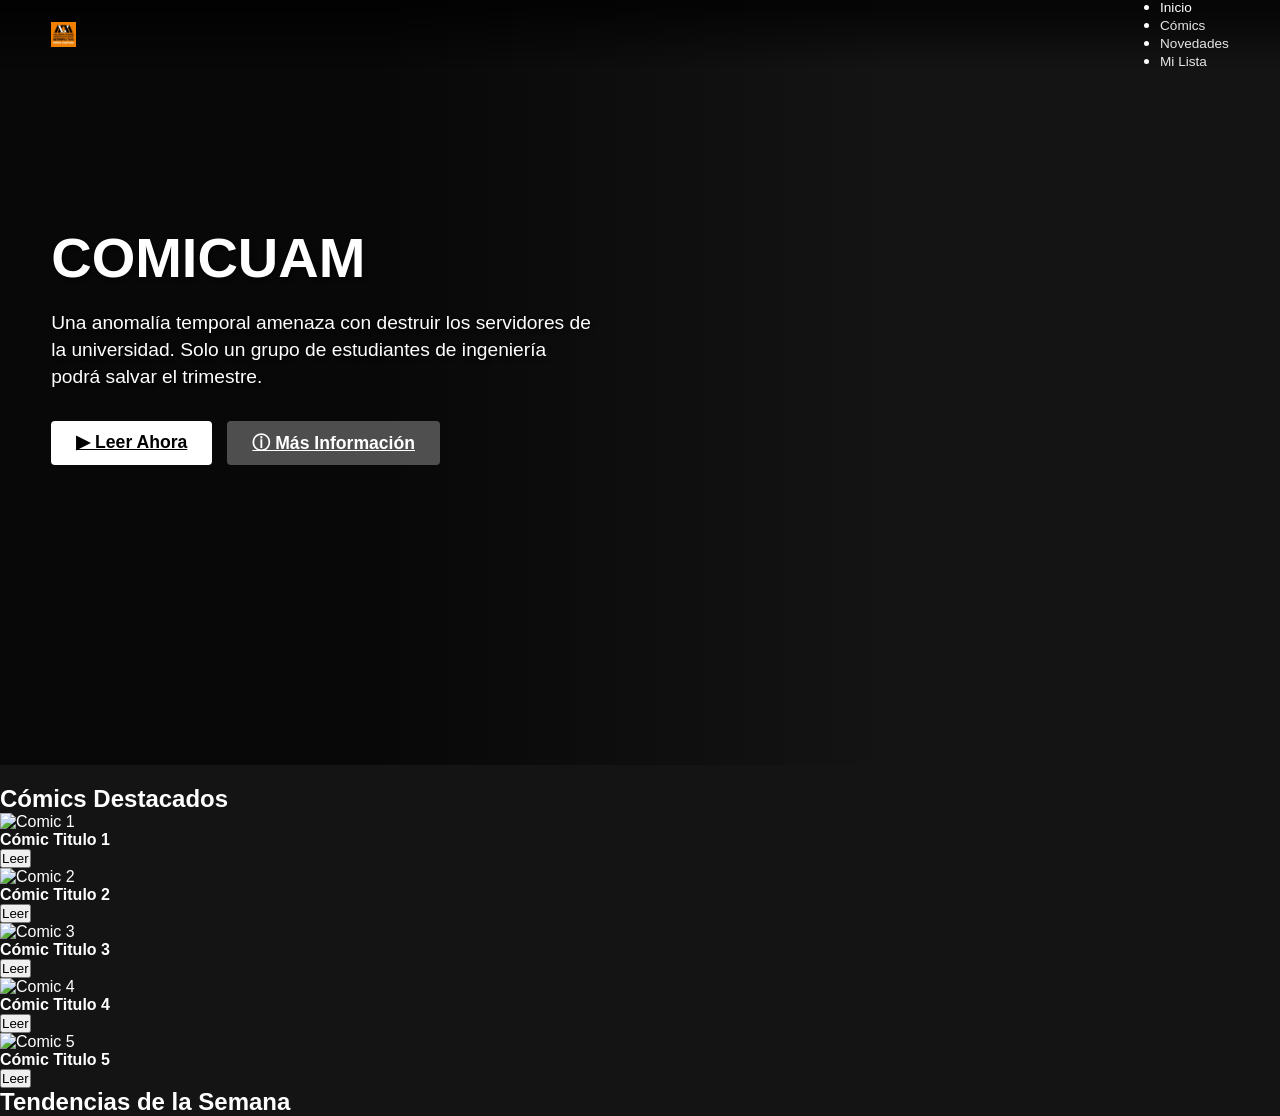
==== index/index.html @ 6ba4bd82 "feat: agregar carpetas de estilo , imagenes e index para vislizar interfaz 7" ====
<!DOCTYPE html>
<html lang="es">  
<head>
    <meta charset="UTF-8">
    <meta http-equiv="X-UA-Compatible" content="IE=edge">
    <meta name="viewport" content="width=device-width, initial-scale=1.0">
    <title>ComicUam</title>
    <link rel="stylesheet" href="../css/p1.css">
</head>
<body>

    <header class="netflix-navbar">
        <div class="logo">
            <img src="../img/logo.jpeg" alt="Logo de ComicUam">
        </div>
        <nav class="nav-links">
            <ul>
                <li><a href="#" class="active">Inicio</a></li>
                <li><a href="#">Cómics</a></li>
                <li><a href="#">Novedades</a></li>
                <li><a href="#">Mi Lista</a></li>
            </ul>
        </nav>
    </header>

    <main class="main-container">
        
        <section class="hero-banner">
            <div class="hero-overlay"></div>
            <div class="hero-content">
                <h1 class="hero-title">COMICUAM</h1>
                <p class="hero-description">
                    Una anomalía temporal amenaza con destruir los servidores de la universidad. Solo un grupo de estudiantes de ingeniería podrá salvar el trimestre.
                </p>
                <div class="hero-buttons">
                    <a href="#" class="btn btn-play">▶ Leer Ahora</a>
                    <a href="#" class="btn btn-info">ⓘ Más Información</a>
                </div>
            </div>
        </section>

        <section class="comic-row">
            <h2>Cómics Destacados</h2>
            <div class="comic-slider">
                <div class="comic-card">
                    <img src="../img/comic1.jpg" alt="Comic 1">
                    <div class="card-hover-info">
                        <h4>Cómic Titulo 1</h4>
                        <button class="btn-card-read">Leer</button>
                    </div>
                </div>
                <div class="comic-card">
                    <img src="../img/comic2.jpg" alt="Comic 2">
                    <div class="card-hover-info">
                        <h4>Cómic Titulo 2</h4>
                        <button class="btn-card-read">Leer</button>
                    </div>
                </div>
                <div class="comic-card">
                    <img src="../img/comic3.jpg" alt="Comic 3">
                    <div class="card-hover-info">
                        <h4>Cómic Titulo 3</h4>
                        <button class="btn-card-read">Leer</button>
                    </div>
                </div>
                <div class="comic-card">
                    <img src="../img/comic1.jpg" alt="Comic 4">
                    <div class="card-hover-info">
                        <h4>Cómic Titulo 4</h4>
                        <button class="btn-card-read">Leer</button>
                    </div>
                </div>
                <div class="comic-card">
                    <img src="../img/comic2.jpg" alt="Comic 5">
                    <div class="card-hover-info">
                        <h4>Cómic Titulo 5</h4>
                        <button class="btn-card-read">Leer</button>
                    </div>
                </div>
            </div>
        </section>

        <section class="comic-row">
            <h2>Tendencias de la Semana</h2>
            <div class="comic-slider">
                </div>
        </section>

    </main>

</body>
</html>
---- css/p1.css ----
/* ==========================================
   RESET & ESTILOS BASE
   ========================================== */
* {
    margin: 0;
    padding: 0;
    box-sizing: border-box;
}

body {
    background-color: #141414; /* El negro clásico de Netflix */
    color: #fff;
    font-family: 'Helvetica Neue', Helvetica, Arial, sans-serif;
    overflow-x: hidden;
}

/* ==========================================
   NAVBAR (HEADER)
   ========================================== */
.netflix-navbar {
    position: fixed;
    top: 0;
    width: 100%;
    height: 68px;
    background: linear-gradient(to bottom, rgba(0,0,0,0.7) 10%, rgba(0,0,0,0));
    display: flex;
    align-items: center;
    justify-content: space-between; /* Separa los enlaces del perfil */
    padding: 0 4%;
    z-index: 1000;
    transition: background-color 0.5s;
}

/* Clase que se añade con JavaScript al hacer scroll */
.netflix-navbar.scrolled {
    background-color: #141414;
}

.navbar-left {
    display: flex;
    align-items: center;
    gap: 25px;
}

.netflix-navbar .logo img {
    height: 25px;
    vertical-align: middle;
}

.nav-links {
    display: flex;
    list-style: none;
    gap: 20px;
}

.nav-links a {
    color: #e5e5e5;
    text-decoration: none;
    font-size: 0.85rem;
    transition: color 0.3s;
}

.nav-links a:hover, 
.nav-links .active {
    color: #fff;
}

.navbar-right {
    display: flex;
    align-items: center;
    gap: 20px;
}

.navbar-right .profile-avatar {
    width: 32px;
    height: 32px;
    border-radius: 4px;
    cursor: pointer;
}

/* ==========================================
   HERO / BANNER PRINCIPAL
   ========================================== */
.hero-banner {
    position: relative;
    height: 85vh;
    color: #fff;
    margin-bottom: 20px;
}

.hero-background {
    position: absolute;
    top: 0;
    left: 0;
    width: 100%;
    height: 100%;
    object-fit: cover;
    z-index: -2;
}

/* Degradados para fusionar el banner con el fondo negro */
.hero-overlay {
    position: absolute;
    top: 0;
    left: 0;
    width: 100%;
    height: 100%;
    background: linear-gradient(to right, rgba(0,0,0,0.6) 30%, transparent 70%),
                linear-gradient(to top, #141414, transparent 50%);
    z-index: -1;
}

.hero-content {
    padding-left: 4%;
    padding-top: 25vh;
    max-width: 600px;
}

.hero-title {
    font-size: 3.5rem;
    font-weight: bold;
    margin-bottom: 20px;
    text-shadow: 2px 2px 4px rgba(0,0,0,0.5);
}

.hero-description {
    font-size: 1.2rem;
    line-height: 1.4;
    margin-bottom: 30px;
    text-shadow: 2px 2px 4px rgba(0,0,0,0.5);
}

.hero-buttons {
    display: flex;
    gap: 15px;
}

.btn {
    display: inline-flex;
    align-items: center;
    justify-content: center;
    padding: 10px 25px;
    font-size: 1.1rem;
    font-weight: bold;
    border-radius: 4px;
    border: none;
    cursor: pointer;
    transition: opacity 0.2s;
}

.btn:hover {
    opacity: 0.85;
}

.btn-play {
    background-color: #fff;
    color: #000;
}

.btn-info {
    background-color: rgba(109, 109, 110, 0.7);
    color: #fff;
}

/* ==========================================
   FILAS DE PELÍCULAS (ROWS)
   ========================================== */
.movie-row {
    padding: 0 4%;
    margin-bottom: 40px;
}

.row-title {
    font-size: 1.4rem;
    color: #e5e5e5;
    font-weight: bold;
    margin-bottom: 15px;
}

.row-posters {
    display: flex;
    overflow-x: scroll;
    overflow-y: hidden;
    padding: 20px 0;
    gap: 10px;
}

/* Ocultar barra de scroll en navegadores */
.row-posters::-webkit-scrollbar {
    display: none;
}
.row-posters {
    -ms-overflow-style: none;  /* IE y Edge */
    scrollbar-width: none;  /* Firefox */
}

.poster-item {
    flex-shrink: 0;
    width: 200px;
    transition: transform 0.4s ease;
    cursor: pointer;
    border-radius: 4px;
}

.poster-item:hover {
    transform: scale(1.08);
    z-index: 10;
}

/* Variante para posters más grandes en la fila "Originales de Netflix" */
.poster-large {
    width: 240px;
}
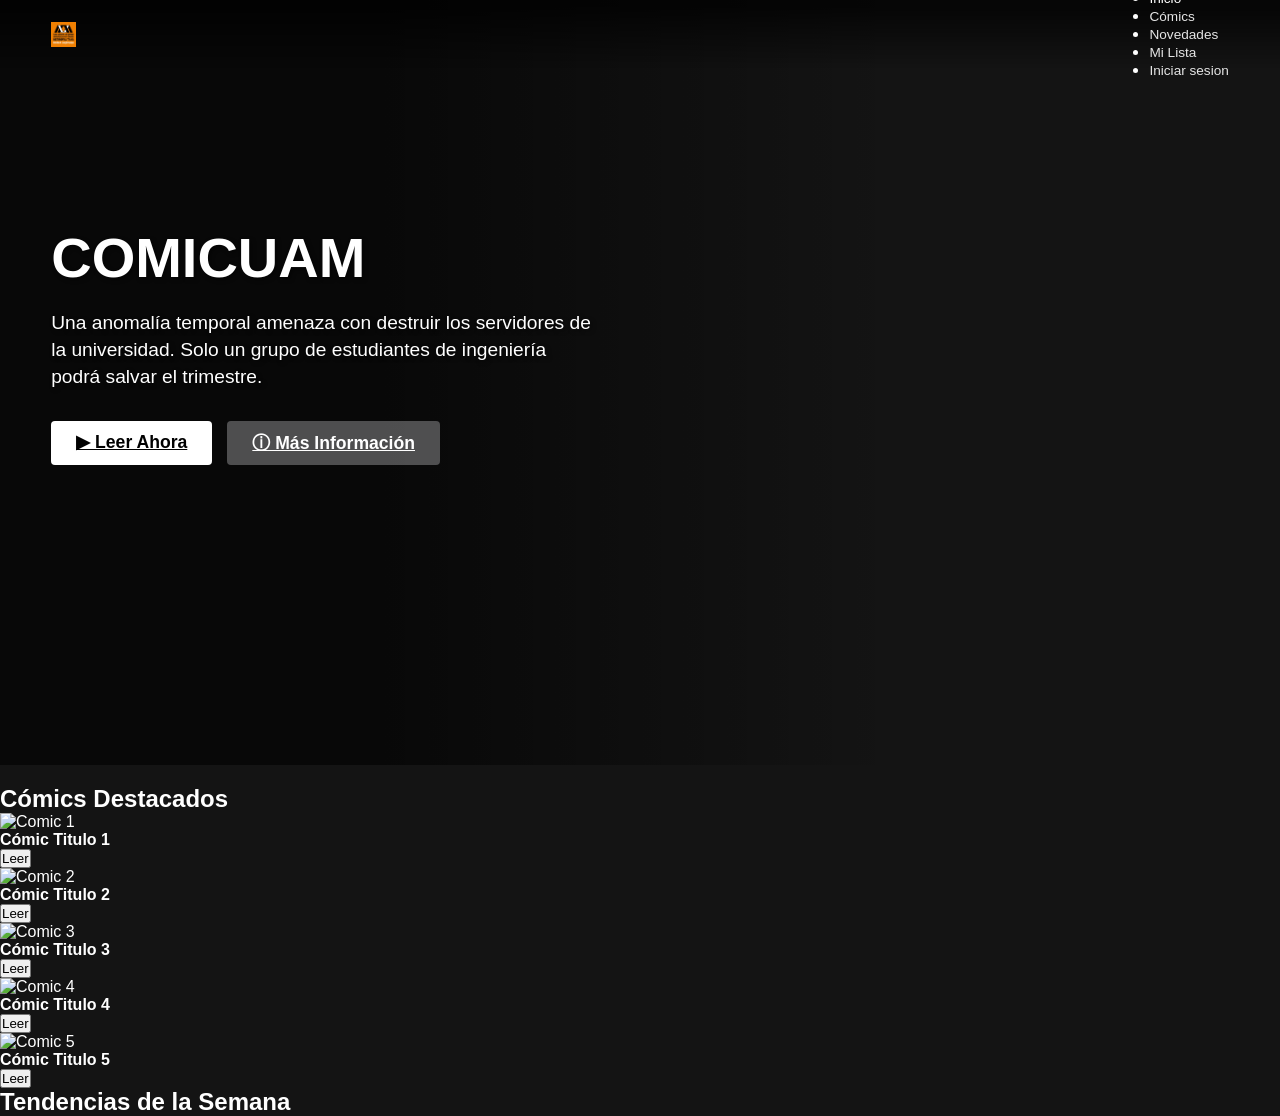
==== commit 46e0b5c5: "feat  agregar  carpetea login  para la interfaz" ====
--- a/index/index.html
+++ b/index/index.html
@@ -19,6 +19,7 @@
                 <li><a href="#">Cómics</a></li>
                 <li><a href="#">Novedades</a></li>
                 <li><a href="#">Mi Lista</a></li>
+                <li><a href="#">Iniciar sesion</a></li>
             </ul>
         </nav>
     </header>
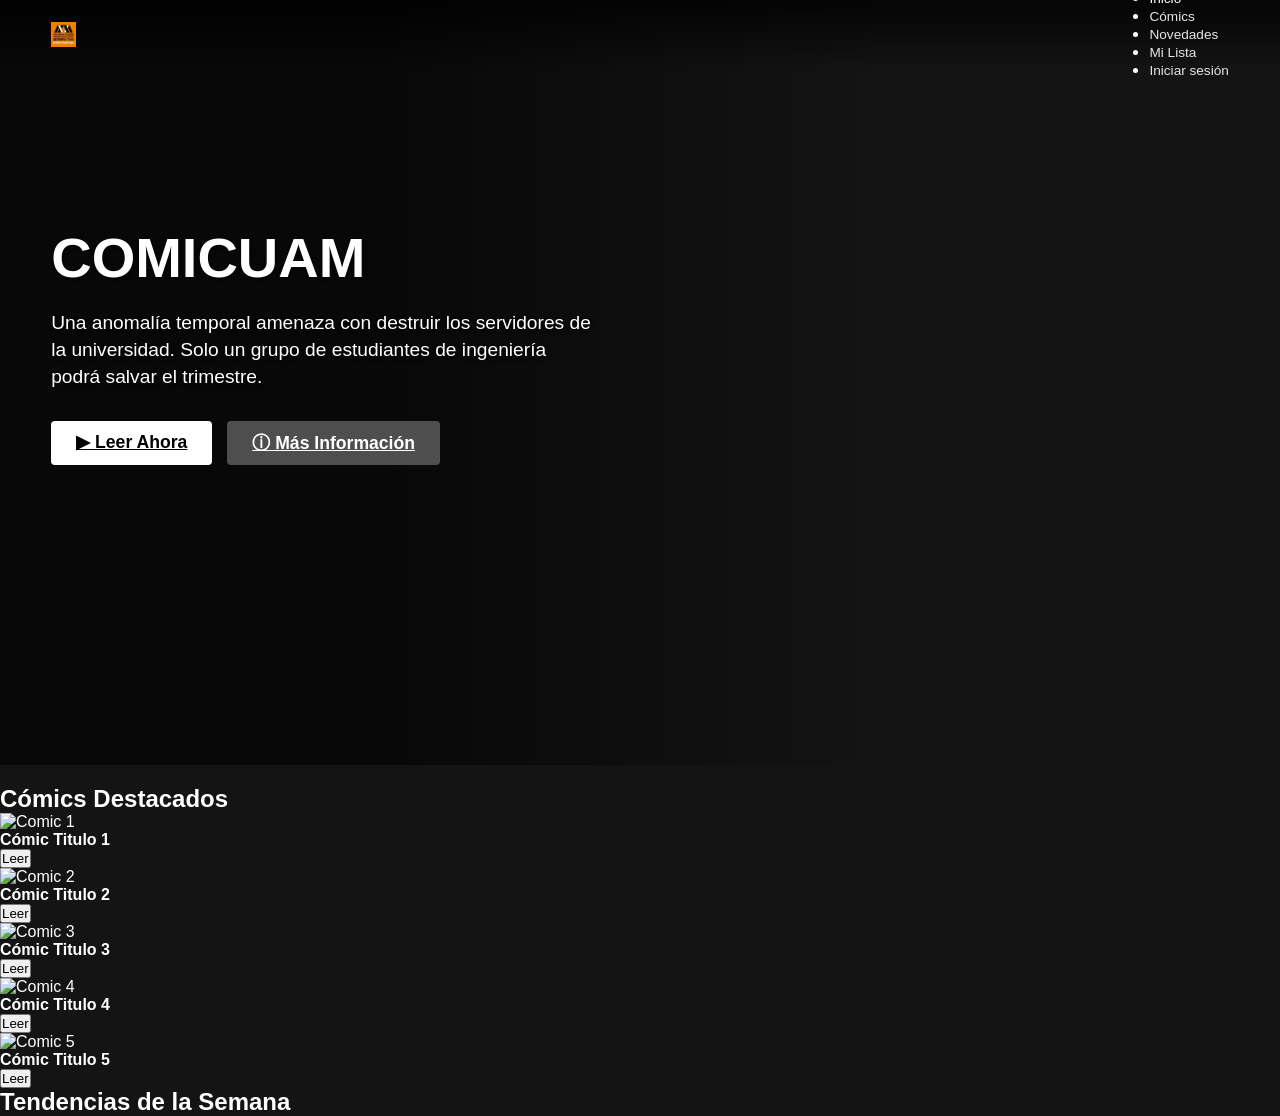
==== commit 4be4b50a: "agregada interfaz registro" ====
--- a/index/index.html
+++ b/index/index.html
@@ -19,7 +19,7 @@
                 <li><a href="#">Cómics</a></li>
                 <li><a href="#">Novedades</a></li>
                 <li><a href="#">Mi Lista</a></li>
-                <li><a href="#">Iniciar sesion</a></li>
+                <li><a href="login.html">Iniciar sesión</a></li>
             </ul>
         </nav>
     </header>
--- a/css/p1.css
+++ b/css/p1.css
@@ -210,4 +210,16 @@
 /* Variante para posters más grandes en la fila "Originales de Netflix" */
 .poster-large {
     width: 240px;
-}+}
+/* añado para el registro de usuarios que se vea como formulario en cuadro englobado */
+
+.register-form {
+    background-color: #1c1c1c;
+    padding: 40px;
+    border-radius: 8px;
+    max-width: 400px;
+    margin: 50px auto;
+    box-shadow: 0 4px 20px rgba(0, 0, 0, 0.5);
+}
+
+
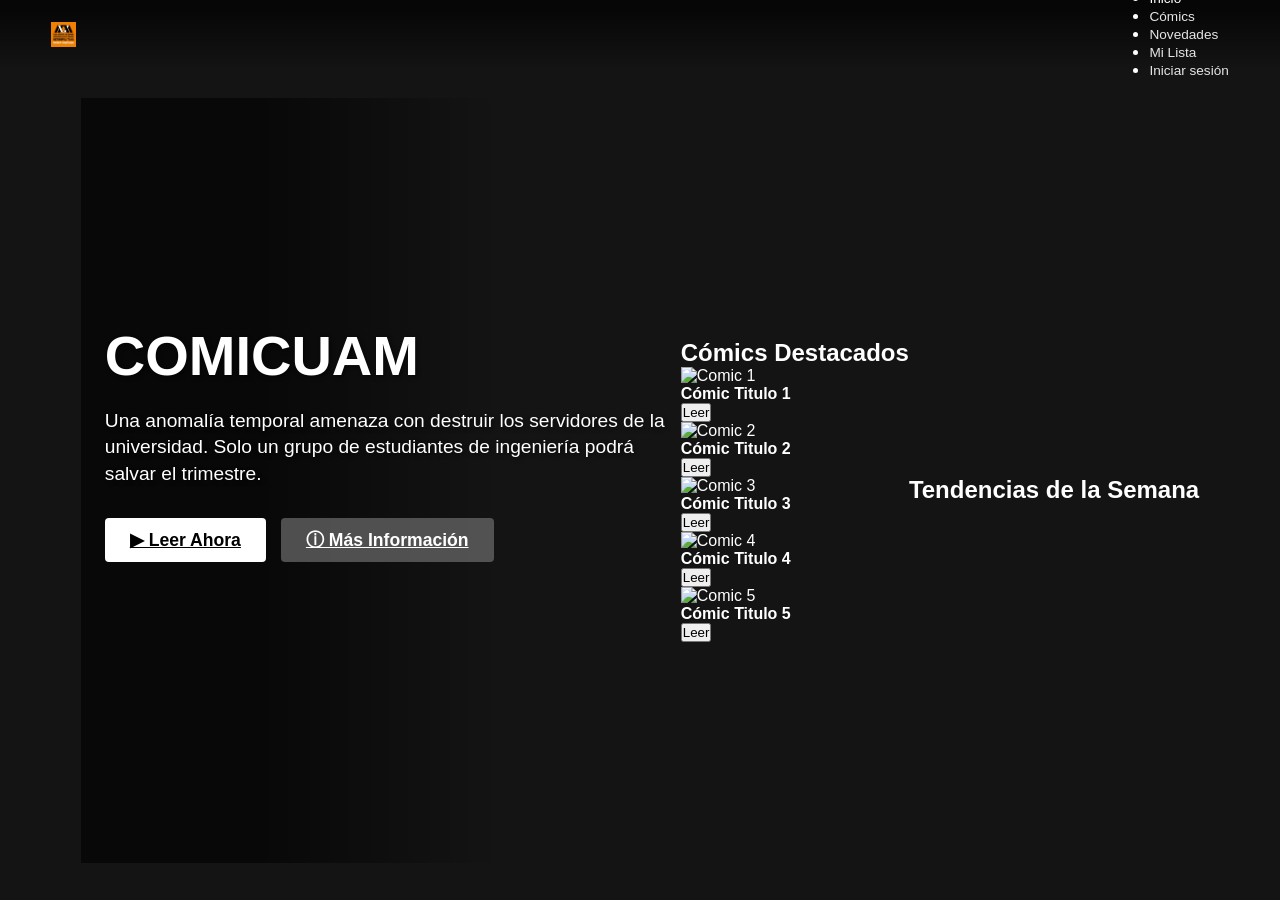
==== commit 0c86ea67: "corregido los enlaces de paginas" ====
--- a/index/index.html
+++ b/index/index.html
@@ -19,7 +19,7 @@
                 <li><a href="#">Cómics</a></li>
                 <li><a href="#">Novedades</a></li>
                 <li><a href="#">Mi Lista</a></li>
-                <li><a href="login.html">Iniciar sesión</a></li>
+                <li><a href="../login/login.html">Iniciar sesión</a></li>
             </ul>
         </nav>
     </header>
--- a/css/p1.css
+++ b/css/p1.css
@@ -211,15 +211,103 @@
 .poster-large {
     width: 240px;
 }
-/* añado para el registro de usuarios que se vea como formulario en cuadro englobado */
-
-.register-form {
-    background-color: #1c1c1c;
-    padding: 40px;
+
+
+/* ==========================================
+   LOGIN
+   ========================================== */
+
+.main-container{
+    width: 100%;
+    min-height: 100vh;
+    display: flex;
+    justify-content: center;
+    align-items: center;
+    padding-top: 80px; /* Evita que el navbar tape el contenido */
+}
+
+.login-container{
+    width: 420px;
+    background: rgba(0,0,0,0.80);
+    padding: 45px;
     border-radius: 8px;
-    max-width: 400px;
-    margin: 50px auto;
-    box-shadow: 0 4px 20px rgba(0, 0, 0, 0.5);
-}
-
-
+    box-shadow: 0 0 20px rgba(0,0,0,.6);
+}
+
+.login-container h1{
+    font-size: 2rem;
+    margin-bottom: 10px;
+}
+
+.login-container p{
+    color: #b3b3b3;
+    margin-bottom: 30px;
+}
+
+.input-group{
+    display: flex;
+    flex-direction: column;
+    margin-bottom: 20px;
+}
+
+.input-group label{
+    margin-bottom: 8px;
+    font-size: .95rem;
+    font-weight: bold;
+}
+
+.input-group input{
+    height: 50px;
+    border: none;
+    border-radius: 4px;
+    background-color: #333;
+    color: white;
+    padding: 0 15px;
+    font-size: 1rem;
+}
+
+.input-group input::placeholder{
+    color: #999;
+}
+
+.input-group input:focus{
+    outline: 2px solid #e50914;
+}
+
+.btn-login{
+    width: 100%;
+    height: 50px;
+    border: none;
+    border-radius: 4px;
+    background-color: #e50914;
+    color: white;
+    font-size: 1rem;
+    font-weight: bold;
+    cursor: pointer;
+    transition: .3s;
+}
+
+.btn-login:hover{
+    background-color: #f4a906;
+}
+
+.register-link{
+    margin-top: 25px;
+    text-align: center;
+}
+
+.register-link p{
+    color: #b3b3b3;
+}
+
+.register-link a{
+    color: white;
+    text-decoration: none;
+    font-weight: bold;
+}
+
+.register-link a:hover{
+    text-decoration: underline;
+}
+=======
+>>>>>>> ca25b3d72051c2b5bad09ff65f1ef7e1484d99b4
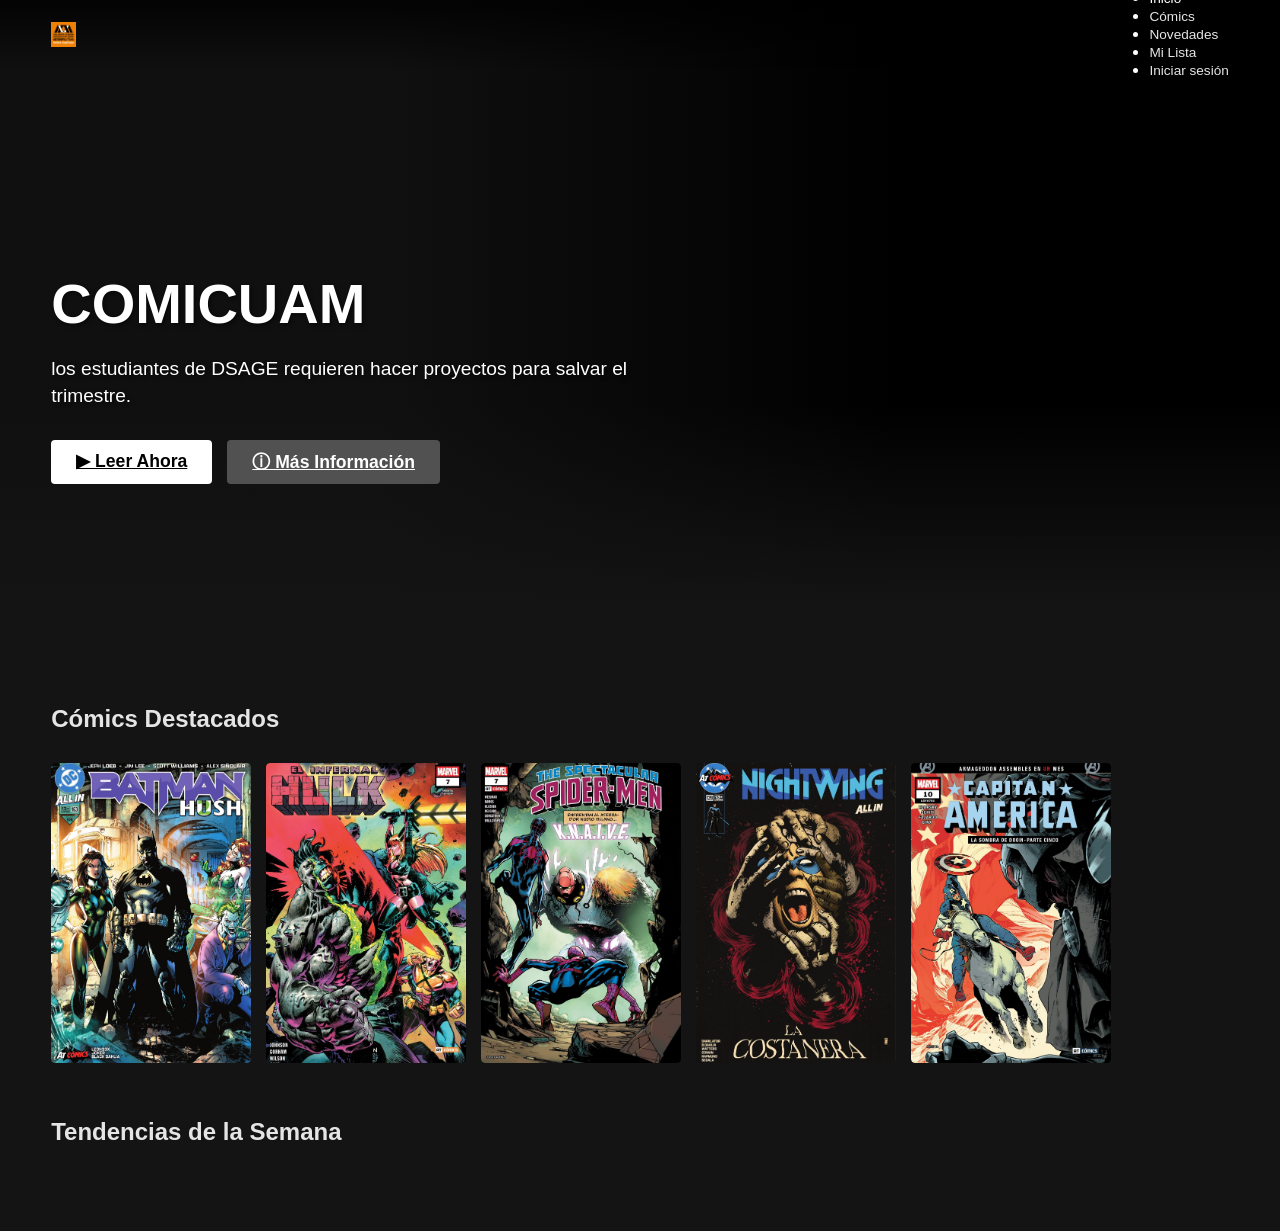
==== commit f5f092ea: "arresglos en el diseño bannery tamaño de comics" ====
--- a/index/index.html
+++ b/index/index.html
@@ -31,7 +31,7 @@
             <div class="hero-content">
                 <h1 class="hero-title">COMICUAM</h1>
                 <p class="hero-description">
-                    Una anomalía temporal amenaza con destruir los servidores de la universidad. Solo un grupo de estudiantes de ingeniería podrá salvar el trimestre.
+                    los estudiantes de DSAGE requieren hacer proyectos para salvar el trimestre.
                 </p>
                 <div class="hero-buttons">
                     <a href="#" class="btn btn-play">▶ Leer Ahora</a>
@@ -44,37 +44,37 @@
             <h2>Cómics Destacados</h2>
             <div class="comic-slider">
                 <div class="comic-card">
-                    <img src="../img/comic1.jpg" alt="Comic 1">
+                    <img src="../assets/comics/mi_Comicdescargado/Batman-163-(2026)-(Digital)-(Pyrate-DCP)-0001 (1).jpg" alt="Comic 1">
                     <div class="card-hover-info">
-                        <h4>Cómic Titulo 1</h4>
+                        <h4>Batman #163</h4>
                         <button class="btn-card-read">Leer</button>
                     </div>
                 </div>
                 <div class="comic-card">
-                    <img src="../img/comic2.jpg" alt="Comic 2">
+                    <img src="../assets/comics/mi_Comicdescargado/Infernal-Hulk-007-(2026)-(Digital)-(Shan-Empire)-00001.jpg" alt="Comic 2">
                     <div class="card-hover-info">
-                        <h4>Cómic Titulo 2</h4>
+                        <h4>Infernal Hulk #007</h4>
                         <button class="btn-card-read">Leer</button>
                     </div>
                 </div>
                 <div class="comic-card">
-                    <img src="../img/comic3.jpg" alt="Comic 3">
+                    <img src="../assets/comics/mi_Comicdescargado/The-Spectacular-Spider-Men-007-00000a.jpg" alt="Comic 3">
                     <div class="card-hover-info">
-                        <h4>Cómic Titulo 3</h4>
+                        <h4>Spiderman</h4>
                         <button class="btn-card-read">Leer</button>
                     </div>
                 </div>
                 <div class="comic-card">
-                    <img src="../img/comic1.jpg" alt="Comic 4">
+                    <img src="../assets/comics/mi_Comicdescargado/Nightwing-139-(2026)-(Digital)-(Pyrate-DCP)-0001.jpg" alt="Comic 4">
                     <div class="card-hover-info">
-                        <h4>Cómic Titulo 4</h4>
+                        <h4>Nigtwing</h4>
                         <button class="btn-card-read">Leer</button>
                     </div>
                 </div>
                 <div class="comic-card">
-                    <img src="../img/comic2.jpg" alt="Comic 5">
+                    <img src="../assets/comics/mi_Comicdescargado/Captain-America-010-(2026)-(Digital)-(Shan-Empire)-00001.jpg" alt="Comic 5">
                     <div class="card-hover-info">
-                        <h4>Cómic Titulo 5</h4>
+                        <h4>Capitan america</h4>
                         <button class="btn-card-read">Leer</button>
                     </div>
                 </div>
--- a/css/p1.css
+++ b/css/p1.css
@@ -83,9 +83,13 @@
    ========================================== */
 .hero-banner {
     position: relative;
-    height: 85vh;
-    color: #fff;
-    margin-bottom: 20px;
+    width: 100%;
+    height: 75vh; /* Ocupa el 75% del alto de la pantalla */
+    display: flex;
+    align-items: center; /* Centra el contenido verticalmente */
+    padding-left: 4%;
+    margin-bottom: 30px; /* Empuja la primera fila de cómics hacia abajo */
+    background-color: #000; /* Fondo negro por si la imagen tarda en cargar */
 }
 
 .hero-background {
@@ -105,15 +109,29 @@
     left: 0;
     width: 100%;
     height: 100%;
-    background: linear-gradient(to right, rgba(0,0,0,0.6) 30%, transparent 70%),
-                linear-gradient(to top, #141414, transparent 50%);
-    z-index: -1;
+    background: linear-gradient(to right, rgba(20, 20, 20, 0.8) 30%, transparent 70%),
+                linear-gradient(to top, #141414 10%, transparent 40%);
+    z-index: 1;
 }
 
 .hero-content {
-    padding-left: 4%;
-    padding-top: 25vh;
+    z-index: 2;
     max-width: 600px;
+    margin-top: 80px; /* Despeja el espacio de la navbar */
+}
+.comic-row {
+    width: 100%;
+    padding: 0 4%;
+    margin-bottom: 40px;
+    position: relative;
+    z-index: 5; /* Asegura que se dibuje por encima de cualquier fondo residual */
+    clear: both; /* Rompe cualquier flotado extraño anterior */
+}
+.comic-row h2 {
+    font-size: 1.5rem;
+    color: #e5e5e5;
+    margin-bottom: 15px;
+    font-weight: bold;
 }
 
 .hero-title {
@@ -217,13 +235,13 @@
    LOGIN
    ========================================== */
 
-.main-container{
-    width: 100%;
-    min-height: 100vh;
-    display: flex;
-    justify-content: center;
-    align-items: center;
-    padding-top: 80px; /* Evita que el navbar tape el contenido */
+.main-container {
+    display: flex;
+    flex-direction: column;
+    width: 100%;
+    background-color: #141414;
+    /* Dejamos un margen arriba para que la navbar fija de 68px no tape el contenido */
+    padding-top: 0; 
 }
 
 .login-container{
@@ -309,5 +327,37 @@
 .register-link a:hover{
     text-decoration: underline;
 }
-=======
->>>>>>> ca25b3d72051c2b5bad09ff65f1ef7e1484d99b4
+/* Asegura que cualquier imagen dentro de una tarjeta ocupe el 100% de su ancho y alto asignado */
+.comic-card img {
+    width: 100%;
+    height: 100%;
+    object-fit: cover; /* Recorta la imagen elegantemente para que no se deforme ni se estire */
+    border-radius: 4px; /* Bordes redondeados sutiles estilo Netflix */
+    display: block;
+}
+
+/* Por si acaso, asegúrate de que tus tarjetas tengan un tamaño fijo en el carrusel */
+.comic-card {
+    flex-shrink: 0;
+    width: 200px; /* Controla el ancho de cada tarjeta de cómic */
+    height: 300px; /* Controla el alto de cada tarjeta (proporción vertical para cómics) */
+    position: relative;
+    overflow: hidden;
+    border-radius: 4px;
+    cursor: pointer;
+    transition: transform 0.3s ease;
+}
+
+/* Efecto Zoom al pasar el mouse por encima */
+.comic-card:hover {
+    transform: scale(1.08);
+    z-index: 10;
+}
+.comic-slider {
+    display: flex;
+    overflow-x: auto;
+    overflow-y: hidden;
+    gap: 15px;
+    padding: 15px 0;
+    align-items: flex-start;
+}
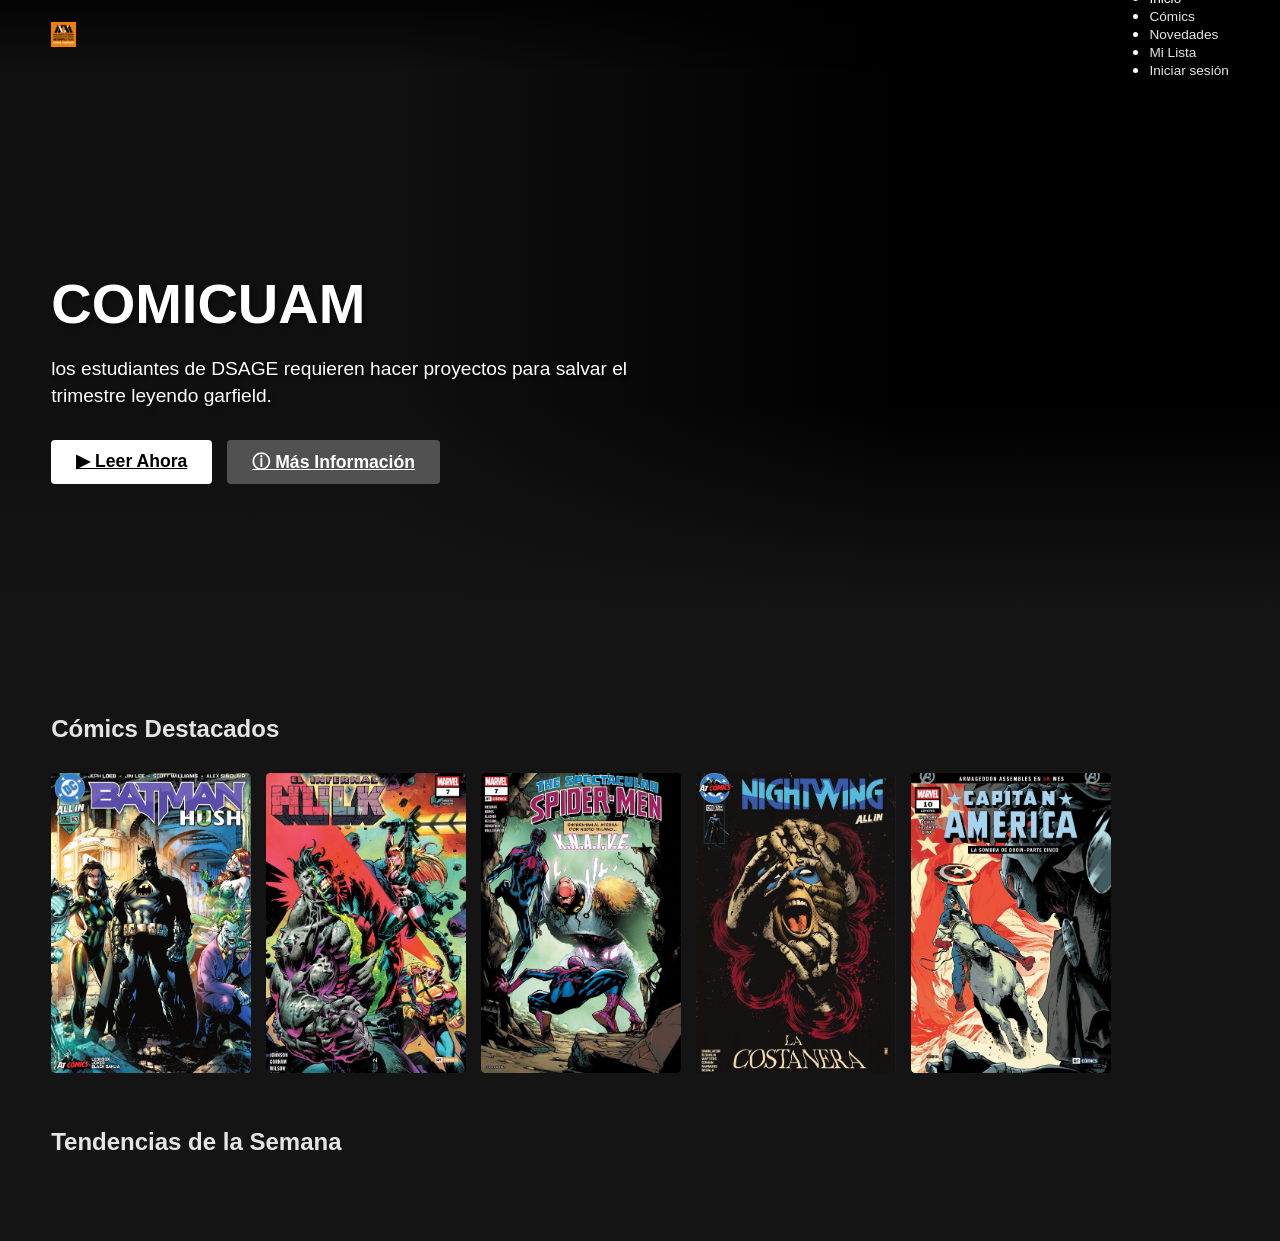
==== commit c392acca: "añadi un pdf de garfield para el boton leer" ====
--- a/index/index.html
+++ b/index/index.html
@@ -31,10 +31,10 @@
             <div class="hero-content">
                 <h1 class="hero-title">COMICUAM</h1>
                 <p class="hero-description">
-                    los estudiantes de DSAGE requieren hacer proyectos para salvar el trimestre.
+                    los estudiantes de DSAGE requieren hacer proyectos para salvar el trimestre leyendo garfield.
                 </p>
                 <div class="hero-buttons">
-                    <a href="#" class="btn btn-play">▶ Leer Ahora</a>
+                    <a href="../assets/comics/mi_Comicdescargado/GARFIELDODIOLOSLUNES.pdf" class="btn btn-play">▶ Leer Ahora</a>
                     <a href="#" class="btn btn-info">ⓘ Más Información</a>
                 </div>
             </div>
--- a/css/p1.css
+++ b/css/p1.css
@@ -84,12 +84,12 @@
 .hero-banner {
     position: relative;
     width: 100%;
-    height: 75vh; /* Ocupa el 75% del alto de la pantalla */
-    display: flex;
-    align-items: center; /* Centra el contenido verticalmente */
+    height: 75vh;             /* Altura fija para que no floten las cosas a los lados */
+    display: flex;
+    align-items: center;
     padding-left: 4%;
-    margin-bottom: 30px; /* Empuja la primera fila de cómics hacia abajo */
-    background-color: #000; /* Fondo negro por si la imagen tarda en cargar */
+    margin-bottom: 40px;      /* Espacio obligatorio para empujar las tarjetas abajo */
+    background-color: #000;
 }
 
 .hero-background {
@@ -111,13 +111,14 @@
     height: 100%;
     background: linear-gradient(to right, rgba(20, 20, 20, 0.8) 30%, transparent 70%),
                 linear-gradient(to top, #141414 10%, transparent 40%);
-    z-index: 1;
+    z-index: 1; /* Mantiene el degradado visible detrás del texto */
 }
 
 .hero-content {
-    z-index: 2;
+    position: relative;
+    z-index: 2;               /* Asegura que el texto y botones queden encima de la capa */
     max-width: 600px;
-    margin-top: 80px; /* Despeja el espacio de la navbar */
+    margin-top: 80px;
 }
 .comic-row {
     width: 100%;
@@ -126,6 +127,38 @@
     position: relative;
     z-index: 5; /* Asegura que se dibuje por encima de cualquier fondo residual */
     clear: both; /* Rompe cualquier flotado extraño anterior */
+}
+.comic-card {
+    flex-shrink: 0;
+    width: 200px;             /* Ancho fijo para que no se desborden */
+    height: 300px;            /* Alto proporcional */
+    position: relative;
+    overflow: hidden;
+    border-radius: 4px;
+    cursor: pointer;
+    transition: transform 0.3s ease;
+}
+.comic-card img {
+    width: 100%;
+    height: 100%;
+    object-fit: cover;        /* Evita que la portada se deforme o aplaste */
+    border-radius: 4px;
+    display: block;
+}
+.comic-card:hover {
+    transform: scale(1.08);
+    z-index: 10;
+}
+.comic-slider {
+    display: flex;
+    overflow-x: auto;
+    overflow-y: hidden;
+    gap: 15px;
+    padding: 15px 0;
+    align-items: flex-start;  /* Evita que se estire verticalmente dejando huecos */
+}
+.comic-slider::-webkit-scrollbar {
+    display: none;
 }
 .comic-row h2 {
     font-size: 1.5rem;
@@ -327,37 +360,3 @@
 .register-link a:hover{
     text-decoration: underline;
 }
-/* Asegura que cualquier imagen dentro de una tarjeta ocupe el 100% de su ancho y alto asignado */
-.comic-card img {
-    width: 100%;
-    height: 100%;
-    object-fit: cover; /* Recorta la imagen elegantemente para que no se deforme ni se estire */
-    border-radius: 4px; /* Bordes redondeados sutiles estilo Netflix */
-    display: block;
-}
-
-/* Por si acaso, asegúrate de que tus tarjetas tengan un tamaño fijo en el carrusel */
-.comic-card {
-    flex-shrink: 0;
-    width: 200px; /* Controla el ancho de cada tarjeta de cómic */
-    height: 300px; /* Controla el alto de cada tarjeta (proporción vertical para cómics) */
-    position: relative;
-    overflow: hidden;
-    border-radius: 4px;
-    cursor: pointer;
-    transition: transform 0.3s ease;
-}
-
-/* Efecto Zoom al pasar el mouse por encima */
-.comic-card:hover {
-    transform: scale(1.08);
-    z-index: 10;
-}
-.comic-slider {
-    display: flex;
-    overflow-x: auto;
-    overflow-y: hidden;
-    gap: 15px;
-    padding: 15px 0;
-    align-items: flex-start;
-}
